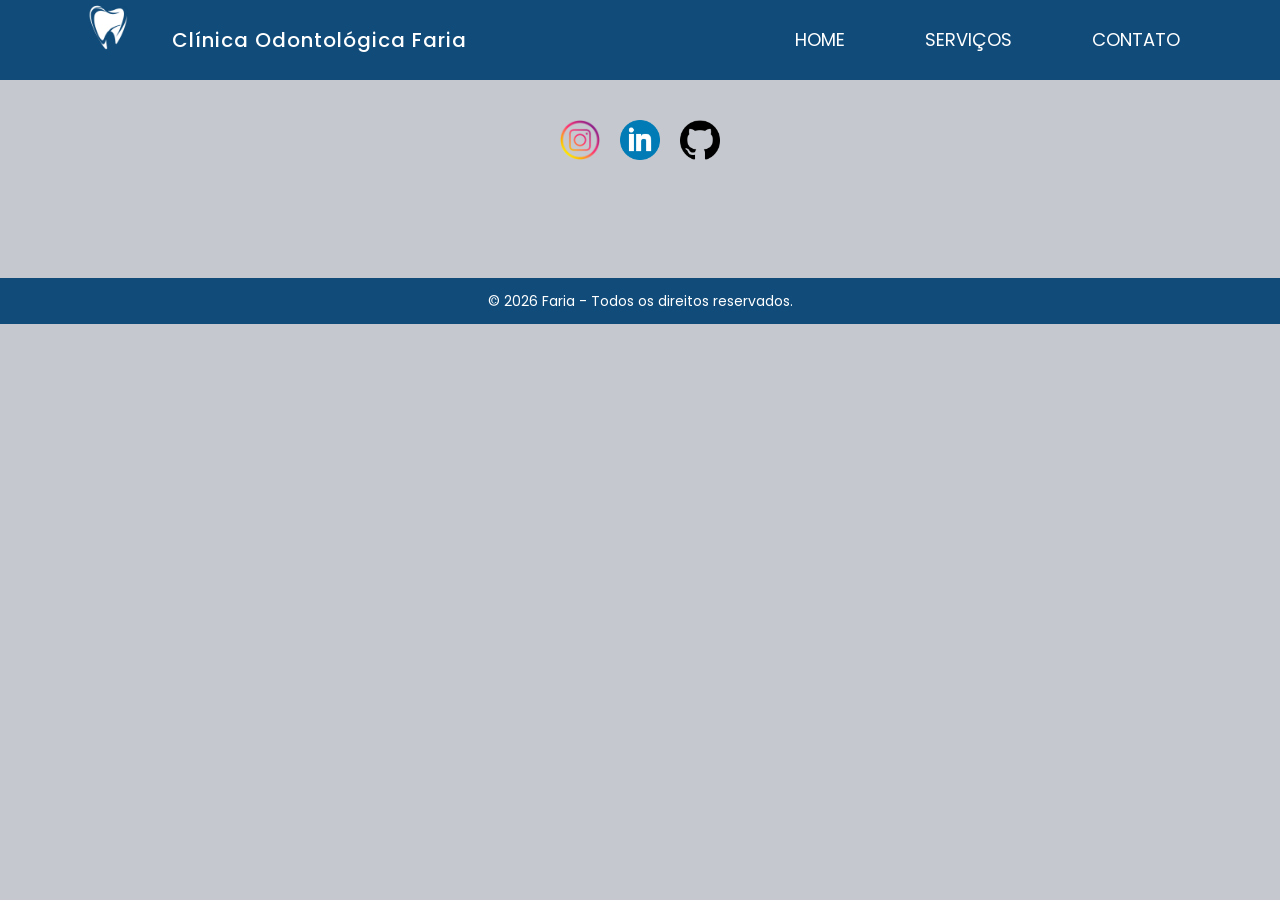
==== FARIA/odontop-main/odontop/odonto/site/contato.html @ a146a833 "Atualização CSS" ====
<!DOCTYPE html>
<html lang="pt-BR">
<head>
    <meta charset="UTF-8">
    <meta name="viewport" content="width=device-width, initial-scale=1.0">
    <title>Contato</title>
    <link rel="stylesheet" href="css/global.css">
    <link href="https://fonts.googleapis.com/css2?family=Poppins:wght@400;600&display=swap" rel="stylesheet">
    <link href="https://fonts.googleapis.com/css2?family=Poppins:wght@400;600;700;800&display=swap" rel="stylesheet">
    <link href="https://fonts.googleapis.com/css2?family=Bebas+Neue&display=swap" rel="stylesheet">

</head>
<body>
   <nav>
  <div class="nav-container">

    <div class="nav-brand">
      <a href="home.html">
        <img src="Imagens/dente.png" alt="Logo da Clínica" class="nav-logo">
      </a>
      <span class="nav-title">Clínica Odontológica Faria</span>
    </div>

    <ul>
      <li><a href="home.html">HOME</a></li>
      <li><a href="serviços.html">SERVIÇOS</a></li>
      <li><a href="contato.html">CONTATO</a></li>
    </ul>

  </div>
</nav>



  <header>
    <div class="social-icons">
        <a href="https://www.instagram.com/faria1z/">
            <img src="Imagens/insta.png" alt="Instagram" class="social-icon">
        </a>
        <a href="https://www.linkedin.com/in/fernando-faria-pereira-7090272b2/">
            <img src="Imagens/linkdin.webp" alt="LinkedIn" class="social-icon">
        </a>
        <a href="https://github.com/Xesny">
            <img src="Imagens/git hub.png" alt="GitHub" class="social-icon">
        </a>
    </div>

</header>



    <footer>
        <p>&copy; 2026 Faria - Todos os direitos reservados.</p>
    </footer>

</body>

</html>
---- FARIA/odontop-main/odontop/odonto/site/css/global.css ----
/* =========================
   1️⃣ RESET
========================= */
* {
  margin: 0;
  padding: 0;
  box-sizing: border-box;
}

html {
  overflow-y: scroll;
}


/* =========================
   2️⃣ BASE GLOBAL
========================= */
body {
  font-family: 'Poppins', sans-serif;
  background: rgb(197, 201, 207);
  color: #333;
  line-height: 1.6;
}

main {
  margin-top: 80px;
  width: 90%;
  max-width: 1200px;
  margin-left: auto;
  margin-right: auto;
  padding: 0 20px;
}


/* =========================
   3️⃣ NAVBAR
========================= */
nav {
  position: fixed;
  top: 0;
  width: 100%;
  background-color: #104b79;
  z-index: 1000;
}

.nav-container {
  display: flex;
  align-items: center;
  justify-content: space-between;
  height: 80px;
  max-width: 1200px;
  margin: 0 auto;
  padding: 0 20px;
}

.nav-logo {
  height: 100px;
}

.nav-logo img {
  height: 100%;
  width: auto;
}

nav ul {
  list-style: none;
  display: flex;
  align-items: center;
  margin-left: auto;
}

nav ul li {
  margin: 0 20px;
}

nav ul li a {
  color: white;
  text-decoration: none;
  font-size: 18px;
  padding: 10px 20px;
  transition: 0.3s;
}

nav ul li a:hover {
  background-color: #1465a3;
  border-radius: 25px;
  transform: translateY(-3px);
}

.nav-brand {
  display: flex;
  align-items: center;
  gap: 12px;
}


.nav-title {
  color: white;
  font-size: 20px;
  font-weight: 500;
  letter-spacing: 1px;
}



/* =========================
   4️⃣ HERO SLIDER
========================= */
.hero-slider {
  position: relative;
  width: 100%;
  height: 500px;
  overflow: hidden;
}

.slides {
  width: 100%;
  height: 100%;
  position: relative;
}

.slide {
  width: 100%;
  height: 100%;
  object-fit: cover;
  position: absolute;
  opacity: 0;
  transition: opacity 1s ease-in-out;
}

.slide.active {
  opacity: 1;
}

.hero-slider::after {
  content: "";
  position: absolute;
  width: 100%;
  height: 100%;
  background: rgba(0,0,0,0.35);
  top: 0;
  left: 0;
  z-index: 1;
}

/* Texto sobre o Hero */
.hero-top {
  position: absolute;
  top: 40px;
  left: 60px;
  z-index: 2;
  color: white;
}

.hero-top h1 {
  font-size: 32px;
  font-weight: 300;
  text-shadow: 0 3px 10px rgba(0,0,0,0.6);
}


/* =========================
   5️⃣ HEADER PADRÃO / SEÇÕES
========================= */
header {
  padding: 120px 40px 100px;
  text-align: center;
  box-shadow: 0 4px 8px rgba(0,0,0,0.1);
}

header h2 {
  font-size: 26px;
  color: #104b79;
  font-weight: 600;
  margin-top: 10px;
}

section {
  margin-bottom: 40px;
}

section h2 {
  font-size: 32px;
  color: #104b79;
  font-weight: 600;
  margin-bottom: 20px;
}

section h3 {
  font-size: 24px;
  margin-bottom: 10px;
  font-weight: 500;
}

section p {
  font-size: 16px;
  color: #555;
  margin-bottom: 20px;
}


/* =========================
   6️⃣ COMPONENTES
========================= */

/* Cards */
section article {
  padding: 20px;
  border-radius: 8px;
  box-shadow: 0 4px 10px rgba(0,0,0,0.1);
  transition: 0.3s;
}

section article:hover {
  transform: translateY(-5px);
}

/* Botões */
.button-container {
  display: flex;
  justify-content: center;
  gap: 20px;
  flex-wrap: wrap;
  margin: 40px 20px;
}

.form-btn {
  background-color: #104b79;
  color: white;
  border: none;
  padding: 14px 30px;
  font-size: 16px;
  border-radius: 8px;
  cursor: pointer;
  transition: 0.3s;
  box-shadow: 0 4px 8px rgba(0,0,0,0.05);
}

.form-btn:hover {
  background-color: #2e5c90;
  transform: scale(1.05);
}

/* Social */
.social-icons {
  display: flex;
  justify-content: center;
  gap: 20px;
  margin-bottom: 10px;
}

.social-icon {
  width: 40px;
  transition: 0.3s;
}

.social-icon:hover {
  transform: scale(1.1);
}


/* =========================
   7️⃣ FOOTER
========================= */
footer {
  background-color: #104b79;
  color: white;
  text-align: center;
  padding: 12px;
  width: 100%;
  font-size: 14px;
}


/* =========================
   8️⃣ RESPONSIVO
========================= */
@media (max-width: 768px) {

  nav ul {
    flex-direction: column;
    padding: 20px 0;
  }

  nav ul li {
    margin: 10px 0;
  }

  main {
    width: 95%;
  }

  .button-container {
    flex-direction: column;
    align-items: center;
  }

  .form-btn {
    width: 90%;
    max-width: 300px;
  }
}
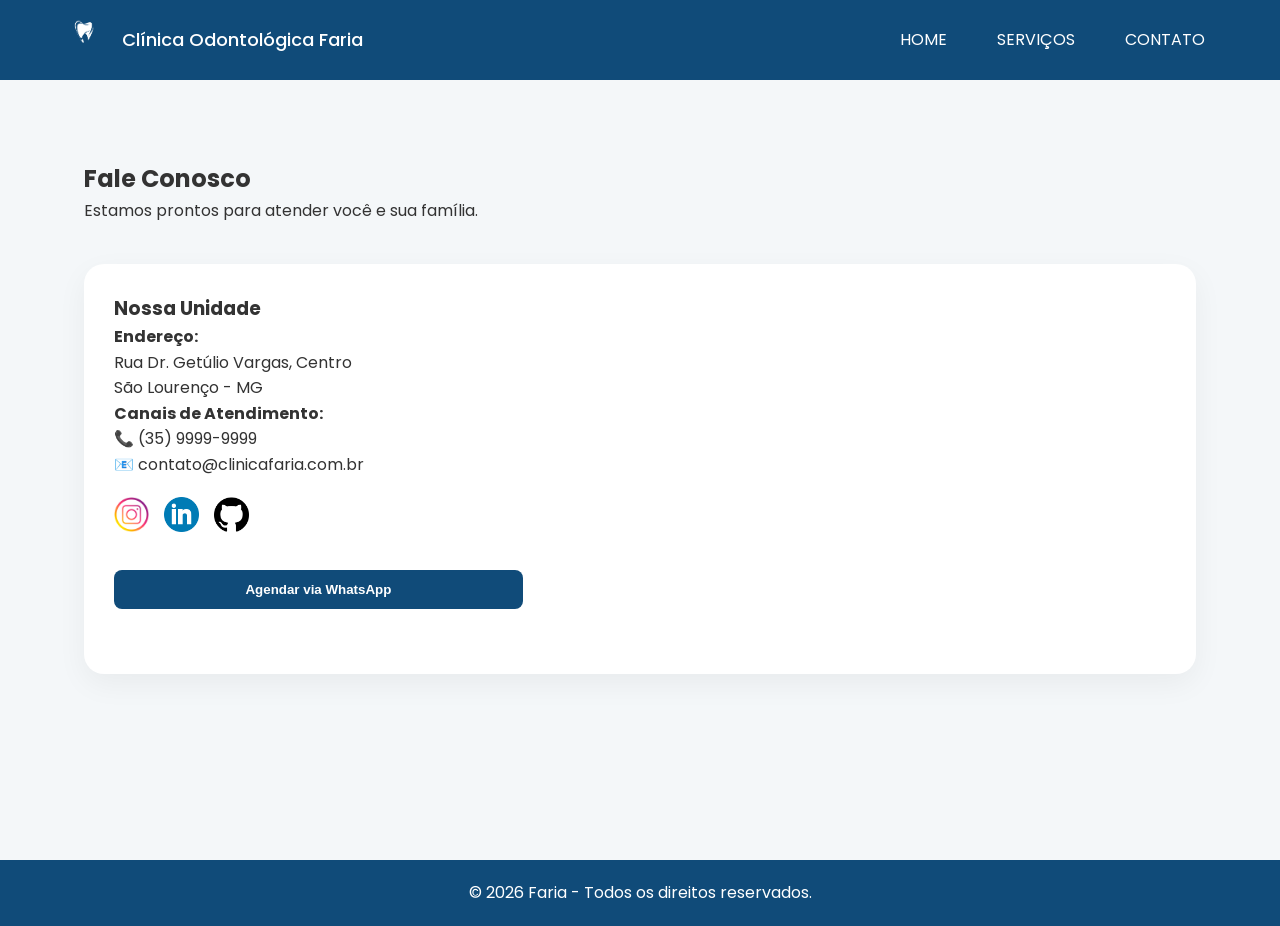
==== commit 5a347be7: "Mudança na aba home, serviços e cntato, e algumas atualizações no Css" ====
--- a/FARIA/odontop-main/odontop/odonto/site/contato.html
+++ b/FARIA/odontop-main/odontop/odonto/site/contato.html
@@ -3,56 +3,61 @@
 <head>
     <meta charset="UTF-8">
     <meta name="viewport" content="width=device-width, initial-scale=1.0">
-    <title>Contato</title>
+    <title>Contato - Clínica Odontológica Faria</title>
     <link rel="stylesheet" href="css/global.css">
-    <link href="https://fonts.googleapis.com/css2?family=Poppins:wght@400;600&display=swap" rel="stylesheet">
-    <link href="https://fonts.googleapis.com/css2?family=Poppins:wght@400;600;700;800&display=swap" rel="stylesheet">
-    <link href="https://fonts.googleapis.com/css2?family=Bebas+Neue&display=swap" rel="stylesheet">
-
+    <link href="https://fonts.googleapis.com/css2?family=Poppins:wght@400;600;700&display=swap" rel="stylesheet">
 </head>
 <body>
-   <nav>
-  <div class="nav-container">
+    <nav>
+        <div class="nav-container">
+            <div class="nav-brand">
+                <a href="home.html">
+                    <img src="Imagens/dente.png" alt="Logo da Clínica" class="nav-logo">
+                </a>
+                <span class="nav-title">Clínica Odontológica Faria</span>
+            </div>
+            <ul>
+                <li><a href="home.html">HOME</a></li>
+                <li><a href="serviços.html">SERVIÇOS</a></li>
+                <li><a href="contato.html">CONTATO</a></li>
+            </ul>
+        </div>
+    </nav>
 
-    <div class="nav-brand">
-      <a href="home.html">
-        <img src="Imagens/dente.png" alt="Logo da Clínica" class="nav-logo">
-      </a>
-      <span class="nav-title">Clínica Odontológica Faria</span>
-    </div>
+    <main>
+        <header style="box-shadow: none; padding: 40px 0;">
+            <h2>Fale Conosco</h2>
+            <p>Estamos prontos para atender você e sua família.</p>
+        </header>
 
-    <ul>
-      <li><a href="home.html">HOME</a></li>
-      <li><a href="serviços.html">SERVIÇOS</a></li>
-      <li><a href="contato.html">CONTATO</a></li>
-    </ul>
+        <section class="contato-mapa">
+            <div class="contato-info">
+                <h3>Nossa Unidade</h3>
+                <p><strong>Endereço:</strong><br>
+                Rua Dr. Getúlio Vargas, Centro<br>
+                São Lourenço - MG</p>
+                
+                <p><strong>Canais de Atendimento:</strong><br>
+                📞 (35) 9999-9999<br>
+                📧 contato@clinicafaria.com.br</p>
 
-  </div>
-</nav>
-
-
-
-  <header>
-    <div class="social-icons">
-        <a href="https://www.instagram.com/faria1z/">
-            <img src="Imagens/insta.png" alt="Instagram" class="social-icon">
-        </a>
-        <a href="https://www.linkedin.com/in/fernando-faria-pereira-7090272b2/">
-            <img src="Imagens/linkdin.webp" alt="LinkedIn" class="social-icon">
-        </a>
-        <a href="https://github.com/Xesny">
-            <img src="Imagens/git hub.png" alt="GitHub" class="social-icon">
-        </a>
-    </div>
-
-</header>
-
-
+                <div class="social-icons" style="justify-content: flex-start; margin-top: 20px;">
+                    <a href="https://www.instagram.com/faria1z/"><img src="Imagens/insta.png" alt="Instagram" class="social-icon"></a>
+                    <a href="https://www.linkedin.com/in/fernando-faria-pereira-7090272b2/"><img src="Imagens/linkdin.webp" alt="LinkedIn" class="social-icon"></a>
+                    <a href="https://github.com/Xesny"><img src="Imagens/git hub.png" alt="GitHub" class="social-icon"></a>
+                </div>
+                
+                <button class="form-btn" style="margin-top: 30px; width: 100%;">Agendar via WhatsApp</button>
+            </div>
+            
+            <div class="map-container">
+                <iframe src="https://www.google.com/maps/embed?pb=!1m18!1m12!1m3!1d14747.671626569107!2d-45.05929665!3d-22.11005575!2m3!1f0!2f0!3f0!3m2!1i1024!2i768!4f13.1!3m3!1m2!1s0x94cb6619582d973f%3A0x673c68383e16773a!2zU8OjbyBMb3VyZW7Dp28sIE1H!5e0!3m2!1spt-BR!2sbr!4v1708700000000!5m2!1spt-BR!2sbr" width="100%" height="100%" style="border:0;" allowfullscreen="" loading="lazy"></iframe>
+            </div>
+        </section>
+    </main>
 
     <footer>
         <p>&copy; 2026 Faria - Todos os direitos reservados.</p>
     </footer>
-
 </body>
-
 </html>
--- a/FARIA/odontop-main/odontop/odonto/site/css/global.css
+++ b/FARIA/odontop-main/odontop/odonto/site/css/global.css
@@ -1,302 +1,229 @@
 /* =========================
-   1️⃣ RESET
+   1️⃣ CONFIGURAÇÕES GERAIS (Vale para todas as páginas)
 ========================= */
 * {
-  margin: 0;
-  padding: 0;
-  box-sizing: border-box;
-}
-
-html {
-  overflow-y: scroll;
-}
-
-
-/* =========================
-   2️⃣ BASE GLOBAL
-========================= */
+    margin: 0;
+    padding: 0;
+    box-sizing: border-box;
+}
+
 body {
-  font-family: 'Poppins', sans-serif;
-  background: rgb(197, 201, 207);
-  color: #333;
-  line-height: 1.6;
+    font-family: 'Poppins', sans-serif;
+    background: #f4f7f9; /* Fundo mais clean/clínico */
+    color: #333;
+    line-height: 1.6;
 }
 
 main {
-  margin-top: 80px;
-  width: 90%;
-  max-width: 1200px;
-  margin-left: auto;
-  margin-right: auto;
-  padding: 0 20px;
-}
-
-
-/* =========================
-   3️⃣ NAVBAR
+    margin-top: 100px; /* Espaço para não sumir atrás da Nav fixa */
+    width: 90%;
+    max-width: 1200px;
+    margin-left: auto;
+    margin-right: auto;
+    padding: 20px;
+    min-height: 80vh;
+}
+
+/* =========================
+   2️⃣ NAVBAR (Fixa no topo)
 ========================= */
 nav {
-  position: fixed;
-  top: 0;
-  width: 100%;
-  background-color: #104b79;
-  z-index: 1000;
+    position: fixed;
+    top: 0;
+    width: 100%;
+    background-color: #104b79;
+    z-index: 1000;
+    height: 80px;
 }
 
 .nav-container {
-  display: flex;
-  align-items: center;
-  justify-content: space-between;
-  height: 80px;
-  max-width: 1200px;
-  margin: 0 auto;
-  padding: 0 20px;
+    display: flex;
+    align-items: center;
+    justify-content: space-between;
+    height: 100%;
+    max-width: 1200px;
+    margin: 0 auto;
+    padding: 0 20px;
 }
 
 .nav-logo {
-  height: 100px;
-}
-
-.nav-logo img {
-  height: 100%;
-  width: auto;
+    height: 50px;
+}
+
+.nav-brand {
+    display: flex;
+    align-items: center;
+    gap: 12px;
+}
+
+.nav-title {
+    color: white;
+    font-size: 18px;
+    font-weight: 500;
 }
 
 nav ul {
-  list-style: none;
-  display: flex;
-  align-items: center;
-  margin-left: auto;
-}
-
-nav ul li {
-  margin: 0 20px;
+    list-style: none;
+    display: flex;
+    gap: 20px;
 }
 
 nav ul li a {
-  color: white;
-  text-decoration: none;
-  font-size: 18px;
-  padding: 10px 20px;
-  transition: 0.3s;
+    color: white;
+    text-decoration: none;
+    font-size: 16px;
+    padding: 8px 15px;
+    transition: 0.3s;
 }
 
 nav ul li a:hover {
-  background-color: #1465a3;
-  border-radius: 25px;
-  transform: translateY(-3px);
-}
-
-.nav-brand {
-  display: flex;
-  align-items: center;
-  gap: 12px;
-}
-
-
-.nav-title {
-  color: white;
-  font-size: 20px;
-  font-weight: 500;
-  letter-spacing: 1px;
-}
-
-
-
-/* =========================
-   4️⃣ HERO SLIDER
-========================= */
+    background-color: rgba(255,255,255,0.1);
+    border-radius: 20px;
+}
+
+/* =========================
+   3️⃣ HOME (Cards de Clínica/Localidade)
+========================= */
+.features-grid {
+    display: grid;
+    grid-template-columns: repeat(auto-fit, minmax(300px, 1fr));
+    gap: 30px;
+    margin: 40px 0;
+}
+
+.feature-card {
+    background: white;
+    padding: 30px;
+    border-radius: 20px;
+    text-align: center;
+    box-shadow: 0 10px 30px rgba(0,0,0,0.05);
+    border: 1px solid #eee;
+    transition: 0.3s;
+}
+
+.feature-card:hover {
+    transform: translateY(-5px);
+    border-color: #104b79;
+}
+
+/* Slider da Home */
 .hero-slider {
-  position: relative;
-  width: 100%;
-  height: 500px;
-  overflow: hidden;
-}
-
-.slides {
-  width: 100%;
-  height: 100%;
-  position: relative;
+    position: relative;
+    width: 100%;
+    height: 450px;
+    border-radius: 20px;
+    overflow: hidden;
+    margin-bottom: 40px;
 }
 
 .slide {
-  width: 100%;
-  height: 100%;
-  object-fit: cover;
-  position: absolute;
-  opacity: 0;
-  transition: opacity 1s ease-in-out;
-}
-
-.slide.active {
-  opacity: 1;
-}
-
-.hero-slider::after {
-  content: "";
-  position: absolute;
-  width: 100%;
-  height: 100%;
-  background: rgba(0,0,0,0.35);
-  top: 0;
-  left: 0;
-  z-index: 1;
-}
-
-/* Texto sobre o Hero */
-.hero-top {
-  position: absolute;
-  top: 40px;
-  left: 60px;
-  z-index: 2;
-  color: white;
-}
-
-.hero-top h1 {
-  font-size: 32px;
-  font-weight: 300;
-  text-shadow: 0 3px 10px rgba(0,0,0,0.6);
-}
-
-
-/* =========================
-   5️⃣ HEADER PADRÃO / SEÇÕES
-========================= */
-header {
-  padding: 120px 40px 100px;
-  text-align: center;
-  box-shadow: 0 4px 8px rgba(0,0,0,0.1);
-}
-
-header h2 {
-  font-size: 26px;
-  color: #104b79;
-  font-weight: 600;
-  margin-top: 10px;
-}
-
-section {
-  margin-bottom: 40px;
-}
-
-section h2 {
-  font-size: 32px;
-  color: #104b79;
-  font-weight: 600;
-  margin-bottom: 20px;
-}
-
-section h3 {
-  font-size: 24px;
-  margin-bottom: 10px;
-  font-weight: 500;
-}
-
-section p {
-  font-size: 16px;
-  color: #555;
-  margin-bottom: 20px;
-}
-
-
-/* =========================
-   6️⃣ COMPONENTES
-========================= */
-
-/* Cards */
-section article {
-  padding: 20px;
-  border-radius: 8px;
-  box-shadow: 0 4px 10px rgba(0,0,0,0.1);
-  transition: 0.3s;
-}
-
-section article:hover {
-  transform: translateY(-5px);
-}
-
-/* Botões */
-.button-container {
-  display: flex;
-  justify-content: center;
-  gap: 20px;
-  flex-wrap: wrap;
-  margin: 40px 20px;
-}
-
+    width: 100%;
+    height: 100%;
+    object-fit: cover;
+    position: absolute;
+    opacity: 0;
+    transition: opacity 1s;
+}
+
+.slide.active { opacity: 1; }
+
+/* =========================
+   4️⃣ SERVIÇOS (Cards de Agendamento)
+========================= */
+.servicos-header {
+    text-align: center;
+    padding: 30px 0;
+}
+
+.icon-header {
+    width: 80px;
+    margin-bottom: 15px;
+}
+
+.servicos-grid {
+    display: flex;
+    flex-direction: column;
+    gap: 15px;
+    max-width: 600px;
+    margin: 0 auto 50px;
+}
+
+.action-card {
+    display: flex;
+    align-items: center;
+    background: white;
+    padding: 20px;
+    border-radius: 15px;
+    text-decoration: none;
+    color: inherit;
+    border: 1px solid #eee;
+    box-shadow: 0 4px 12px rgba(0,0,0,0.05);
+    transition: 0.3s;
+}
+
+.action-card:hover {
+    transform: scale(1.02);
+    border-color: #104b79;
+}
+
+/* =========================
+   5️⃣ CONTATO (Mapa e Social)
+========================= */
+.contato-mapa {
+    display: flex;
+    flex-wrap: wrap;
+    gap: 30px;
+    background: white;
+    padding: 30px;
+    border-radius: 20px;
+    box-shadow: 0 10px 30px rgba(0,0,0,0.05);
+}
+
+.contato-info { flex: 1; min-width: 300px; }
+
+.map-container {
+    flex: 1.5;
+    min-width: 300px;
+    height: 350px;
+    border-radius: 15px;
+    overflow: hidden;
+}
+
+.social-icons {
+    display: flex;
+    gap: 15px;
+    margin-top: 20px;
+}
+
+.social-icon { width: 35px; transition: 0.3s; }
+.social-icon:hover { transform: scale(1.2); }
+
+/* =========================
+   6️⃣ COMPONENTES GERAIS (Botões e Footer)
+========================= */
 .form-btn {
-  background-color: #104b79;
-  color: white;
-  border: none;
-  padding: 14px 30px;
-  font-size: 16px;
-  border-radius: 8px;
-  cursor: pointer;
-  transition: 0.3s;
-  box-shadow: 0 4px 8px rgba(0,0,0,0.05);
-}
-
-.form-btn:hover {
-  background-color: #2e5c90;
-  transform: scale(1.05);
-}
-
-/* Social */
-.social-icons {
-  display: flex;
-  justify-content: center;
-  gap: 20px;
-  margin-bottom: 10px;
-}
-
-.social-icon {
-  width: 40px;
-  transition: 0.3s;
-}
-
-.social-icon:hover {
-  transform: scale(1.1);
-}
-
-
-/* =========================
-   7️⃣ FOOTER
-========================= */
+    background-color: #104b79;
+    color: white;
+    border: none;
+    padding: 12px 25px;
+    border-radius: 8px;
+    cursor: pointer;
+    font-weight: 600;
+    transition: 0.3s;
+}
+
+.form-btn:hover { background-color: #1465a3; }
+
 footer {
-  background-color: #104b79;
-  color: white;
-  text-align: center;
-  padding: 12px;
-  width: 100%;
-  font-size: 14px;
-}
-
-
-/* =========================
-   8️⃣ RESPONSIVO
-========================= */
+    background-color: #104b79;
+    color: white;
+    text-align: center;
+    padding: 20px;
+    margin-top: 40px;
+}
+
+/* Responsivo para Celular */
 @media (max-width: 768px) {
-
-  nav ul {
-    flex-direction: column;
-    padding: 20px 0;
-  }
-
-  nav ul li {
-    margin: 10px 0;
-  }
-
-  main {
-    width: 95%;
-  }
-
-  .button-container {
-    flex-direction: column;
-    align-items: center;
-  }
-
-  .form-btn {
-    width: 90%;
-    max-width: 300px;
-  }
-}
+    nav ul { display: none; } /* Ideal criar menu hambúrguer depois */
+    .contato-mapa { flex-direction: column; }
+}
